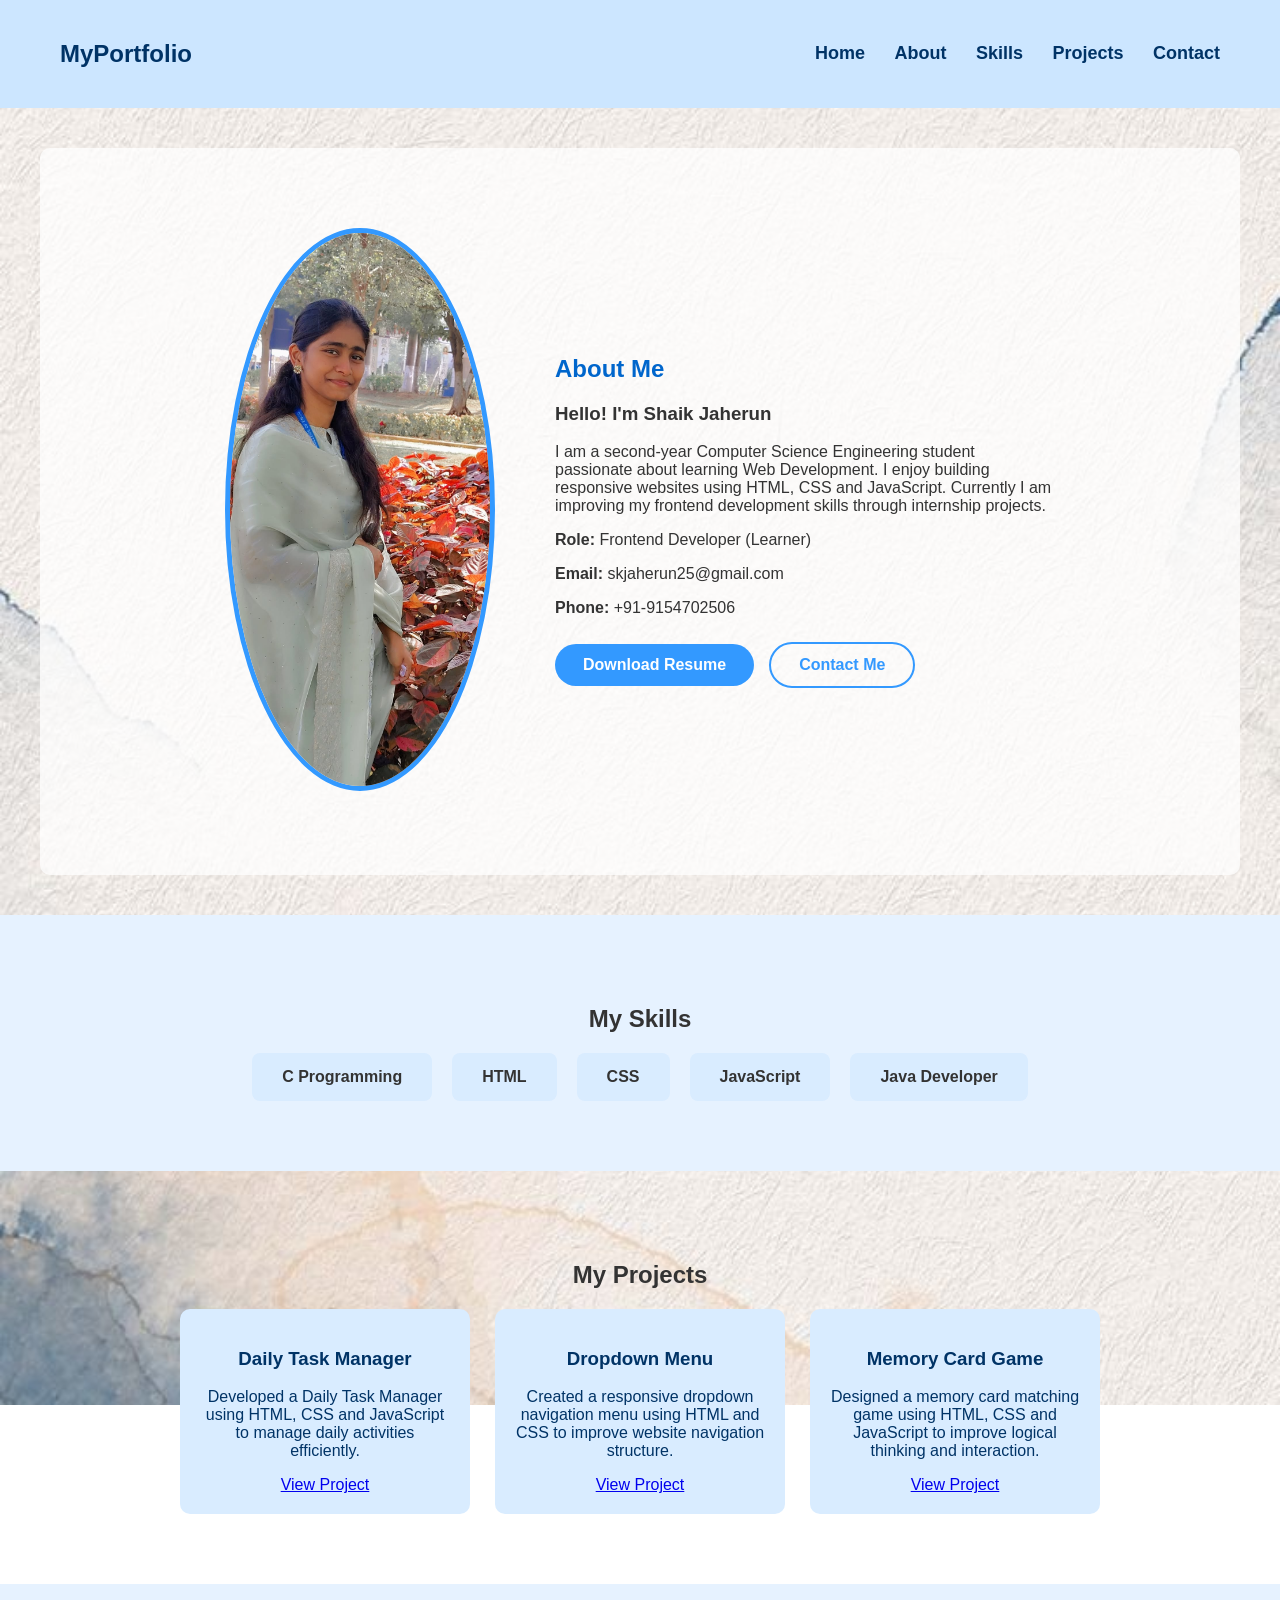
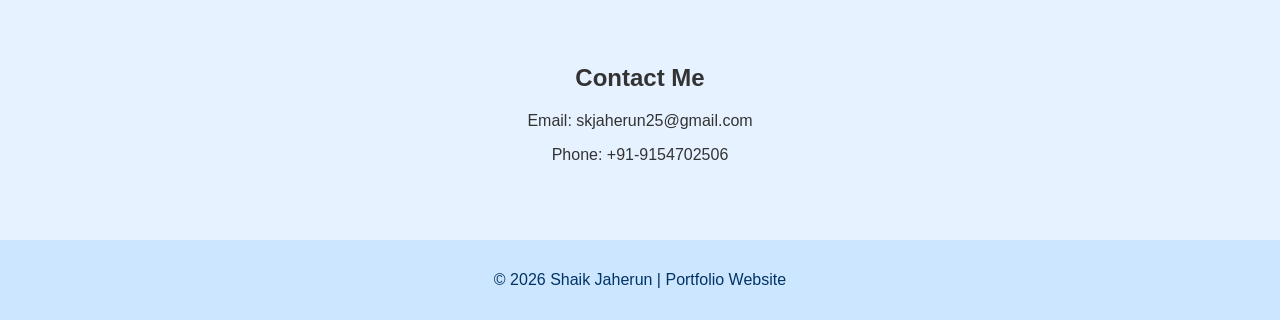
==== index.html @ 4bb1bbf5 "Addded Portfolio Project" ====
<!DOCTYPE html>
<html>

<head>

<title>My Portfolio</title>

<link rel="stylesheet" href="pro.css">

</head>


<body>


<!-- HEADER -->

<header>

<div class="logo">

<h2>MyPortfolio</h2>

</div>

<nav>

<a href="#">Home</a>
<a href="#about">About</a>
<a href="#skills">Skills</a>
<a href="#projects">Projects</a>
<a href="#contact">Contact</a>

</nav>

</header>



<!-- ABOUT SECTION -->

<section id="about" class="about">


<div class="about-img">

<img src="mypic project.jpg">

</div>



<div class="about-text">

<h2>About Me</h2>

<h3>Hello! I'm Shaik Jaherun</h3>

<p>

I am a second-year Computer Science Engineering student passionate about learning
Web Development. I enjoy building responsive websites using HTML, CSS and JavaScript.
Currently I am improving my frontend development skills through internship projects.

</p>


<div class="about-details">

<p><b>Role:</b> Frontend Developer (Learner)</p>

<p><b>Email:</b> skjaherun25@gmail.com</p>

<p><b>Phone:</b> +91-9154702506</p>

</div>


<div class="about-buttons">

<a href="resume.pdf" class="btn">Download Resume</a>

<a href="#contact" class="btn contact-btn">Contact Me</a>

</div>


</div>

</section>



<!-- SKILLS SECTION -->

<section id="skills" class="skills">

<h2>My Skills</h2>


<div class="skills-box">

<div class="skill">C Programming</div>
<div class="skill">HTML</div>
<div class="skill">CSS</div>
<div class="skill">JavaScript</div>
<div class="skill">Java Developer</div>

</div>


</section>



<!-- PROJECTS SECTION -->

<section id="projects" class="projects">

<h2 align="center">My Projects</h2>


<div class="projects-container">

<div class="project-card">

<h3>Daily Task Manager</h3>

<p>
Developed a Daily Task Manager using HTML, CSS and JavaScript
to manage daily activities efficiently.
</p>

<a href="https://github.com/shaikjaherun/Dailytaskmanager"
target="_blank" class="project-link">View Project
</a>

</div>

<div class="project-card">

<h3>Dropdown Menu</h3>

<p>
Created a responsive dropdown navigation menu using HTML
and CSS to improve website navigation structure.
</p>

<a href="https://github.com/shaikjaherun/Dropdownmenu"
target="_blank" class="project-link">
View Project
</a>

</div>

<div class="project-card">

<h3>Memory Card Game</h3>

<p>
Designed a memory card matching game using HTML, CSS and JavaScript
to improve logical thinking and interaction.
</p>

<a href="https://github.com/shaikjaherun/Memorycardgame"
target="_blank" class="project-link">View Project
</a>

</div>

</section>



<!-- CONTACT SECTION -->

<section id="contact" class="contact">

<h2>Contact Me</h2>

<p>Email: skjaherun25@gmail.com</p>

<p>Phone: +91-9154702506</p>

</section>



<!-- FOOTER -->

<footer>

<p>© 2026 Shaik Jaherun | Portfolio Website</p>

</footer>



</body>

</html>
---- pro.css ----
/* SMOOTH SCROLL */

html{
scroll-behavior:smooth;
}


/* BODY BACKGROUND IMAGE */

body{

margin:0;

font-family:Arial;

background-image:url("project\ background.jpg");

background-size:cover;

background-position:center;

background-repeat:no-repeat;

background-attachment:fixed;

color:#333;

}



/* HEADER */

header{

display:flex;

justify-content:space-between;

align-items:center;

padding:20px 60px;

background:#cce6ff;

}


.logo h2{

color:#003366;

}


nav a{

text-decoration:none;

color:#003366;

margin-left:25px;

font-size:18px;

font-weight:bold;

}



/* ABOUT SECTION */

.about{

display:flex;

align-items:center;

justify-content:center;

gap:60px;

padding:80px;

background:rgba(255,255,255,0.75);

border-radius:10px;

margin:40px;

}


.about-img img{

width:260px;

border-radius:50%;

border:5px solid #3399ff;

}


.about-text{

max-width:500px;

}


.about-text h2{

color:#0066cc;

}


.about-details{

margin-top:15px;

}


.about-buttons{

margin-top:25px;

display:flex;

align-items:center;

}



/* BUTTON STYLE */

.btn{

display:inline-block;

padding:12px 28px;

background:#3399ff;

color:white;

text-decoration:none;

border-radius:25px;

font-weight:bold;

transition:0.3s;

}


.btn:hover{

background:#0073e6;

transform:scale(1.05);

}


.contact-btn{

margin-left:15px;

background:transparent;

border:2px solid #3399ff;

color:#3399ff;

}


.contact-btn:hover{

background:#3399ff;

color:white;

}



/* SKILLS SECTION */

.skills{

text-align:center;

padding:70px;

background:#e6f2ff;

}


.skills-box{

display:flex;

justify-content:center;

gap:20px;

flex-wrap:wrap;

}


.skill{

background:#d9ecff;

padding:15px 30px;

border-radius:8px;

font-weight:bold;

}



/* PROJECTS SECTION */

.projects{

padding:70px;

text-align:center;

}


.projects-container{

display:flex;

justify-content:center;

gap:25px;

flex-wrap:wrap;

}


.project-card{

background:#d9ecff;

padding:20px;

width:250px;

border-radius:10px;

color:#003366;

transition:0.3s;

}


/* PROJECT CARD HOVER EFFECT */

.project-card:hover{

transform:translateY(-5px);

box-shadow:0px 6px 20px rgba(0,0,0,0.15);

}



/* CONTACT SECTION */

.contact{

text-align:center;

padding:60px;

background:#e6f2ff;

}



/* FOOTER */

footer{

background:#cce6ff;

text-align:center;

padding:15px;

color:#003366;

}



/* MOBILE RESPONSIVE DESIGN */

@media(max-width:768px){

header{

flex-direction:column;

}


.about{

flex-direction:column;

text-align:center;

}


.skills-box{

flex-direction:column;

}


.projects-container{

flex-direction:column;

align-items:center;

}


.about-buttons{

flex-direction:column;

gap:10px;

}


nav{

margin-top:10px;

}

}
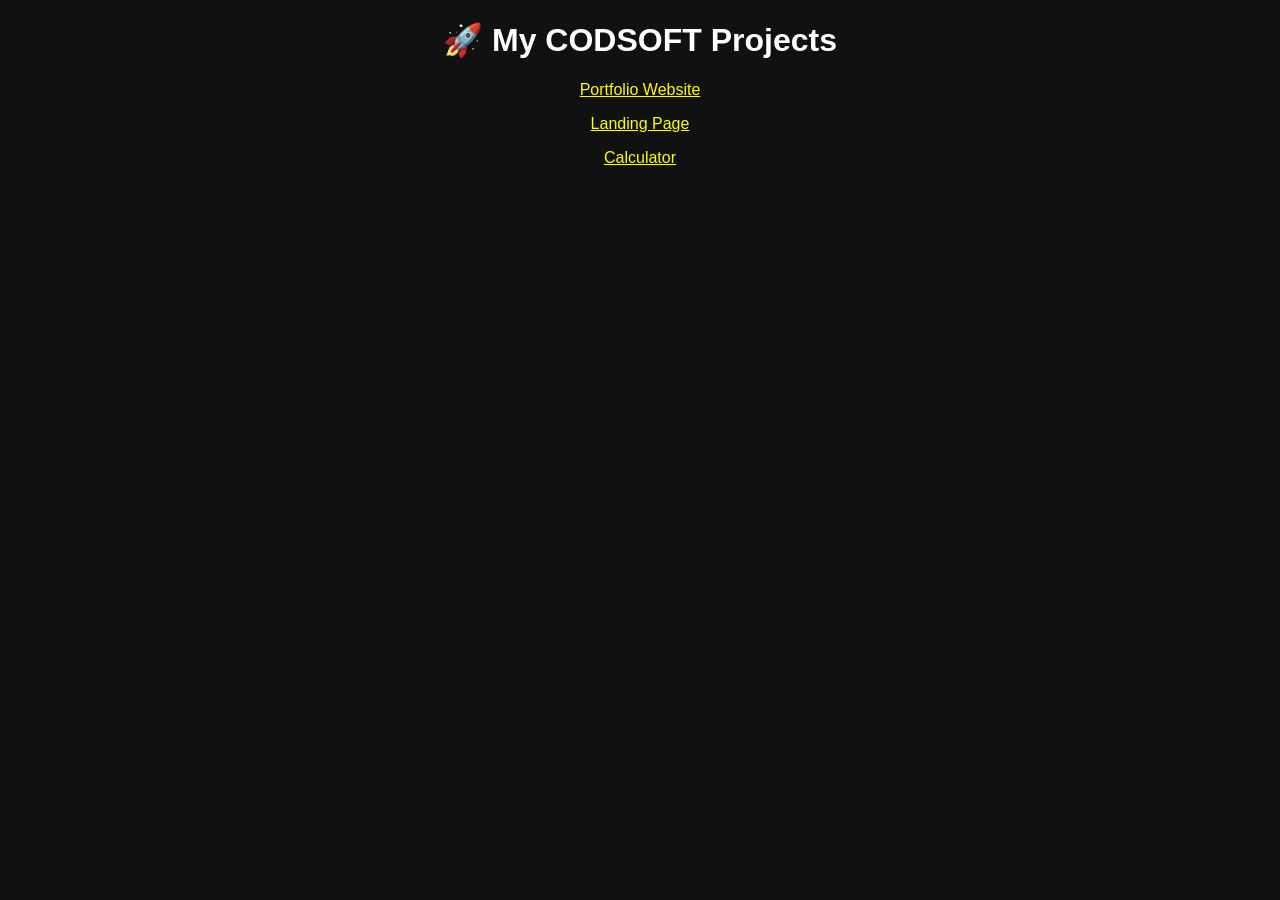
==== commit 06b8fbb5: "Create index.html" ====
--- a/index.html
+++ b/index.html
@@ -1,201 +1,18 @@
 <!DOCTYPE html>
 <html>
+<head>
+    <title>My Projects</title>
+</head>
+<body style="text-align:center; font-family:Arial; background:#111; color:white;">
 
-<head>
+<h1>🚀 My CODSOFT Projects</h1>
 
-<title>My Portfolio</title>
+<p><a href="portfolio/index.html" style="color:yellow;">Portfolio Website</a></p>
 
-<link rel="stylesheet" href="pro.css">
+<p><a href="Landingpage/index.html" style="color:yellow;">Landing Page</a></p>
 
-</head>
-
-
-<body>
-
-
-<!-- HEADER -->
-
-<header>
-
-<div class="logo">
-
-<h2>MyPortfolio</h2>
-
-</div>
-
-<nav>
-
-<a href="#">Home</a>
-<a href="#about">About</a>
-<a href="#skills">Skills</a>
-<a href="#projects">Projects</a>
-<a href="#contact">Contact</a>
-
-</nav>
-
-</header>
-
-
-
-<!-- ABOUT SECTION -->
-
-<section id="about" class="about">
-
-
-<div class="about-img">
-
-<img src="mypic project.jpg">
-
-</div>
-
-
-
-<div class="about-text">
-
-<h2>About Me</h2>
-
-<h3>Hello! I'm Shaik Jaherun</h3>
-
-<p>
-
-I am a second-year Computer Science Engineering student passionate about learning
-Web Development. I enjoy building responsive websites using HTML, CSS and JavaScript.
-Currently I am improving my frontend development skills through internship projects.
-
-</p>
-
-
-<div class="about-details">
-
-<p><b>Role:</b> Frontend Developer (Learner)</p>
-
-<p><b>Email:</b> skjaherun25@gmail.com</p>
-
-<p><b>Phone:</b> +91-9154702506</p>
-
-</div>
-
-
-<div class="about-buttons">
-
-<a href="resume.pdf" class="btn">Download Resume</a>
-
-<a href="#contact" class="btn contact-btn">Contact Me</a>
-
-</div>
-
-
-</div>
-
-</section>
-
-
-
-<!-- SKILLS SECTION -->
-
-<section id="skills" class="skills">
-
-<h2>My Skills</h2>
-
-
-<div class="skills-box">
-
-<div class="skill">C Programming</div>
-<div class="skill">HTML</div>
-<div class="skill">CSS</div>
-<div class="skill">JavaScript</div>
-<div class="skill">Java Developer</div>
-
-</div>
-
-
-</section>
-
-
-
-<!-- PROJECTS SECTION -->
-
-<section id="projects" class="projects">
-
-<h2 align="center">My Projects</h2>
-
-
-<div class="projects-container">
-
-<div class="project-card">
-
-<h3>Daily Task Manager</h3>
-
-<p>
-Developed a Daily Task Manager using HTML, CSS and JavaScript
-to manage daily activities efficiently.
-</p>
-
-<a href="https://github.com/shaikjaherun/Dailytaskmanager"
-target="_blank" class="project-link">View Project
-</a>
-
-</div>
-
-<div class="project-card">
-
-<h3>Dropdown Menu</h3>
-
-<p>
-Created a responsive dropdown navigation menu using HTML
-and CSS to improve website navigation structure.
-</p>
-
-<a href="https://github.com/shaikjaherun/Dropdownmenu"
-target="_blank" class="project-link">
-View Project
-</a>
-
-</div>
-
-<div class="project-card">
-
-<h3>Memory Card Game</h3>
-
-<p>
-Designed a memory card matching game using HTML, CSS and JavaScript
-to improve logical thinking and interaction.
-</p>
-
-<a href="https://github.com/shaikjaherun/Memorycardgame"
-target="_blank" class="project-link">View Project
-</a>
-
-</div>
-
-</section>
-
-
-
-<!-- CONTACT SECTION -->
-
-<section id="contact" class="contact">
-
-<h2>Contact Me</h2>
-
-<p>Email: skjaherun25@gmail.com</p>
-
-<p>Phone: +91-9154702506</p>
-
-</section>
-
-
-
-<!-- FOOTER -->
-
-<footer>
-
-<p>© 2026 Shaik Jaherun | Portfolio Website</p>
-
-</footer>
-
+<p><a href="Basic Web Calculator/index.html" style="color:yellow;">Calculator</a></p>
 
 
 </body>
-
-</html>+</html>
